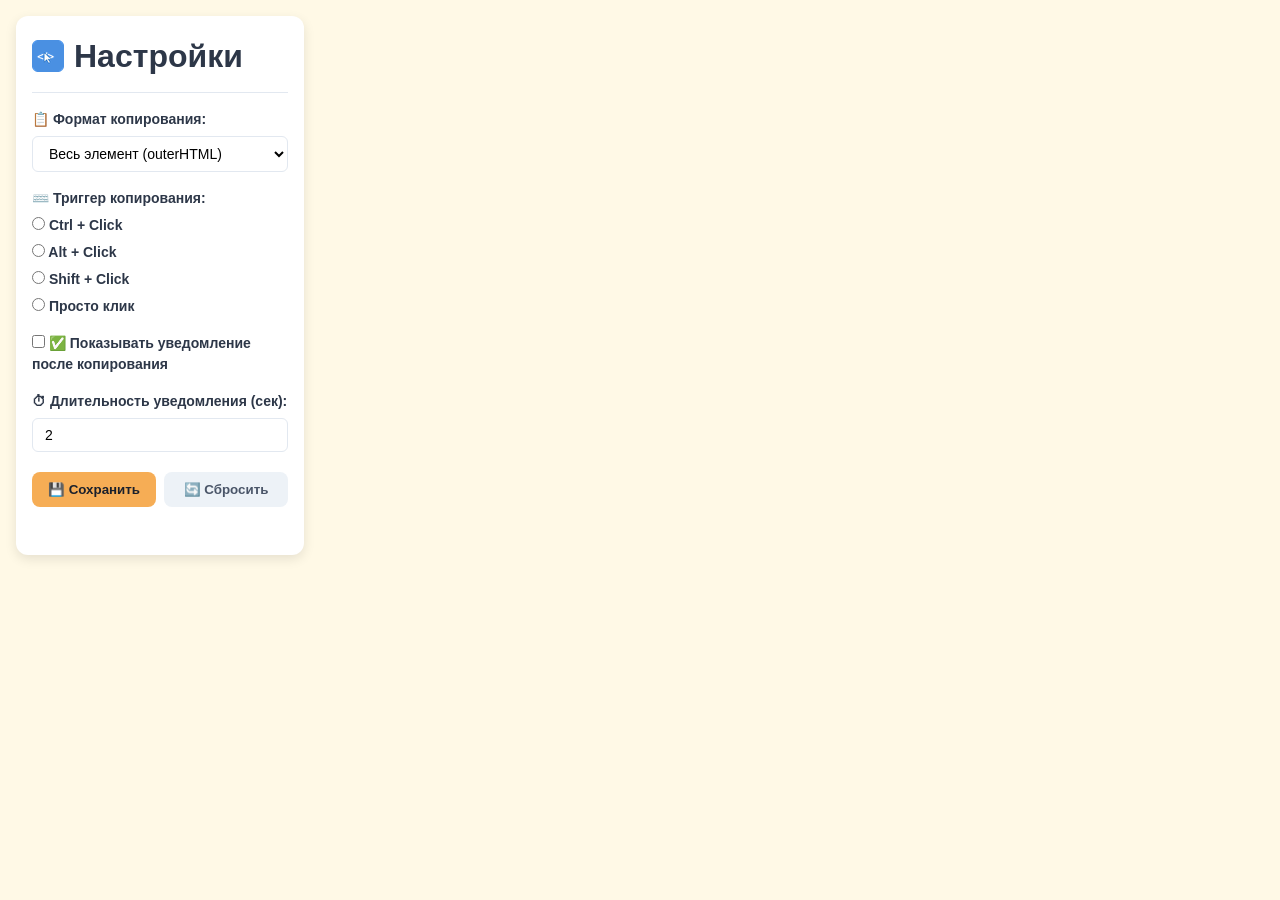
==== popup/popup.html @ e6463199 "add popup settings and configurable triggers" ====
<!DOCTYPE html>
<html lang="ru">
<head>
  <meta charset="UTF-8">
  <meta name="viewport" content="width=device-width, initial-scale=1.0">
  <title>Настройки</title>
  <link rel="stylesheet" href="popup.css">
</head>
<body>
  <div class="container">
    <header>
      <img src="../assets/icon-32.png" alt="Иконка" class="icon">
      <h1>Настройки</h1>
    </header>

    <section class="setting-group">
      <label for="format">📋 Формат копирования:</label>
      <select id="format">
        <option value="outerHTML">Весь элемент (outerHTML)</option>
        <option value="innerHTML">Только содержимое (innerHTML)</option>
        <option value="attributes">Только атрибуты</option>
      </select>
    </section>

    <section class="setting-group">
      <label>⌨️ Триггер копирования:</label>
      <label class="radio-label"><input type="radio" name="trigger" value="ctrl"> Ctrl + Click</label>
      <label class="radio-label"><input type="radio" name="trigger" value="alt"> Alt + Click</label>
      <label class="radio-label"><input type="radio" name="trigger" value="shift"> Shift + Click</label>
      <label class="radio-label"><input type="radio" name="trigger" value="none"> Просто клик</label>
    </section>

    <section class="setting-group">
      <label class="checkbox-label">
        <input type="checkbox" id="showToast">
        ✅ Показывать уведомление после копирования
      </label>
    </section>

    <section class="setting-group">
      <label for="toastDuration">⏱ Длительность уведомления (сек):</label>
      <input type="number" id="toastDuration" min="1" max="10" value="2">
    </section>

    <div class="actions">
      <button id="saveBtn" class="btn-primary">💾 Сохранить</button>
      <button id="resetBtn" class="btn-secondary">🔄 Сбросить</button>
    </div>

    <div id="status" class="status-message"></div>
  </div>
  <script src="popup.js"></script>
</body>
</html>
---- popup/popup.css ----
/* popup/popup.css */
:root {
  --bg-primary: #fff9e6;
  --bg-card: #ffffff;
  --text-primary: #2d3748;
  --accent: #f6ad55;
  --border: #e2e8f0;
}

* { box-sizing: border-box; margin: 0; padding: 0; }

body {
  font-family: -apple-system, BlinkMacSystemFont, 'Segoe UI', Roboto, sans-serif;
  background: var(--bg-primary);
  color: var(--text-primary);
  width: 320px;
  padding: 16px;
  line-height: 1.5;
}

.container {
  background: var(--bg-card);
  border-radius: 12px;
  padding: 16px;
  box-shadow: 0 4px 12px rgba(0,0,0,0.1);
}

header {
  display: flex;
  align-items: center;
  gap: 10px;
  margin-bottom: 16px;
  padding-bottom: 12px;
  border-bottom: 1px solid var(--border);
}

header .icon { width: 32px; height: 32px; }

.setting-group {
  margin-bottom: 16px;
}

.setting-group label {
  display: block;
  font-weight: 600;
  margin-bottom: 6px;
  font-size: 14px;
}

select, input[type="number"] {
  width: 100%;
  padding: 8px 12px;
  border: 1px solid var(--border);
  border-radius: 6px;
  font-size: 14px;
  background: #fff;
}

.radio-label, .checkbox-label {
  display: flex;
  align-items: center;
  gap: 8px;
  margin: 4px 0;
  font-size: 13px;
  cursor: pointer;
}

.actions {
  display: flex;
  gap: 8px;
  margin-top: 20px;
}

.btn-primary, .btn-secondary {
  flex: 1;
  padding: 10px;
  border: none;
  border-radius: 8px;
  font-weight: 600;
  cursor: pointer;
  transition: transform 0.1s;
}

.btn-primary {
  background: var(--accent);
  color: #1a202c;
}

.btn-secondary {
  background: #edf2f7;
  color: #4a5568;
}

.btn-primary:hover { transform: translateY(-1px); }
.btn-secondary:hover { background: #e2e8f0; }

.status-message {
  margin-top: 12px;
  font-size: 13px;
  text-align: center;
  min-height: 20px;
}

.status-message.success { color: #38a169; }
.status-message.error { color: #e53e3e; }
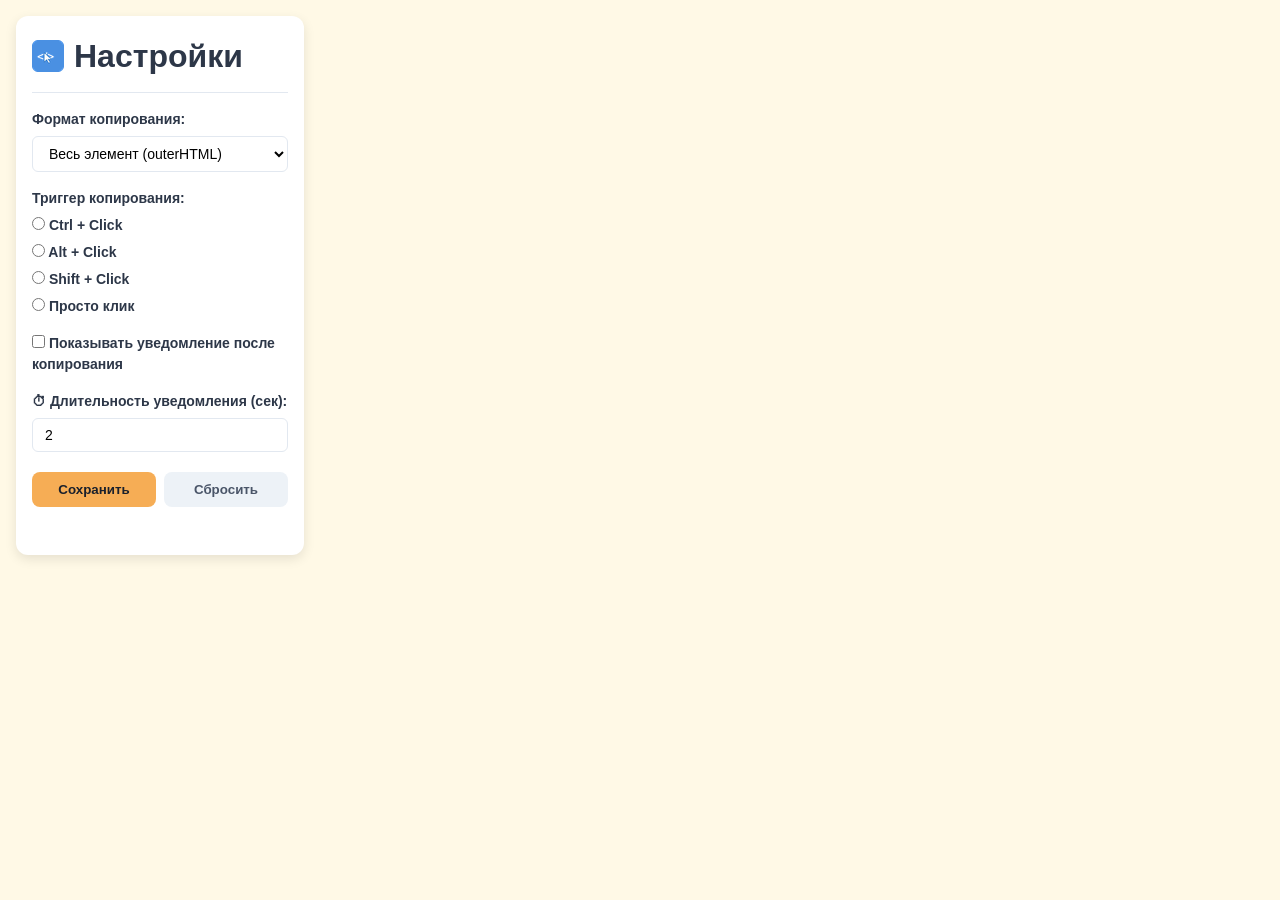
==== commit b6b54a0a: "remove emoji icons from UI elements" ====
--- a/popup/popup.html
+++ b/popup/popup.html
@@ -14,7 +14,7 @@
     </header>
 
     <section class="setting-group">
-      <label for="format">📋 Формат копирования:</label>
+      <label for="format">Формат копирования:</label>
       <select id="format">
         <option value="outerHTML">Весь элемент (outerHTML)</option>
         <option value="innerHTML">Только содержимое (innerHTML)</option>
@@ -23,7 +23,7 @@
     </section>
 
     <section class="setting-group">
-      <label>⌨️ Триггер копирования:</label>
+      <label>Триггер копирования:</label>
       <label class="radio-label"><input type="radio" name="trigger" value="ctrl"> Ctrl + Click</label>
       <label class="radio-label"><input type="radio" name="trigger" value="alt"> Alt + Click</label>
       <label class="radio-label"><input type="radio" name="trigger" value="shift"> Shift + Click</label>
@@ -33,7 +33,7 @@
     <section class="setting-group">
       <label class="checkbox-label">
         <input type="checkbox" id="showToast">
-        ✅ Показывать уведомление после копирования
+        Показывать уведомление после копирования
       </label>
     </section>
 
@@ -43,8 +43,8 @@
     </section>
 
     <div class="actions">
-      <button id="saveBtn" class="btn-primary">💾 Сохранить</button>
-      <button id="resetBtn" class="btn-secondary">🔄 Сбросить</button>
+      <button id="saveBtn" class="btn-primary">Сохранить</button>
+      <button id="resetBtn" class="btn-secondary">Сбросить</button>
     </div>
 
     <div id="status" class="status-message"></div>
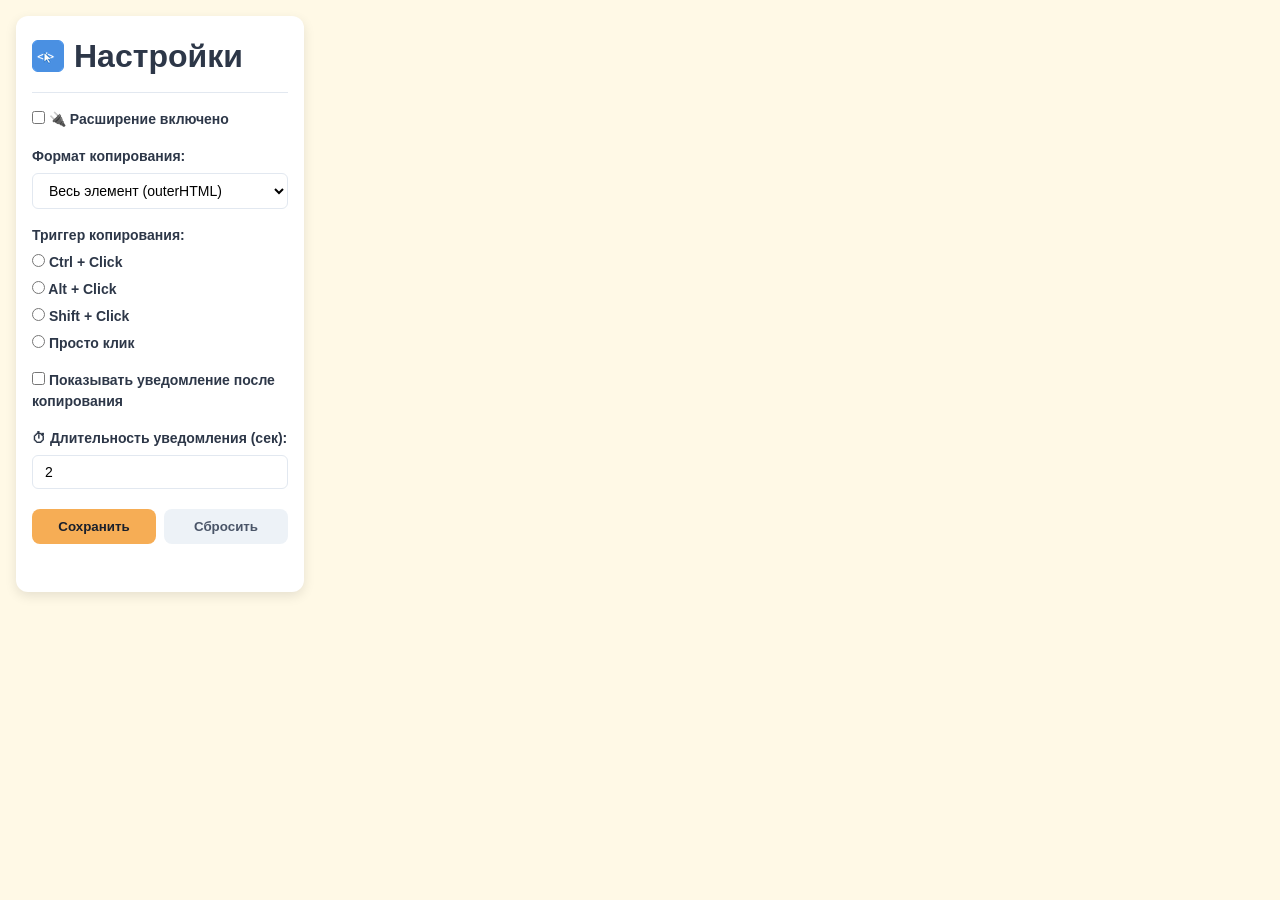
==== commit 5826a639: "add element information panel to hover extension" ====
--- a/popup/popup.html
+++ b/popup/popup.html
@@ -12,6 +12,13 @@
       <img src="../assets/icon-32.png" alt="Иконка" class="icon">
       <h1>Настройки</h1>
     </header>
+
+    <section class="setting-group">
+      <label class="checkbox-label">
+        <input type="checkbox" id="extensionEnabled">
+        🔌 Расширение включено
+      </label>
+    </section>
 
     <section class="setting-group">
       <label for="format">Формат копирования:</label>
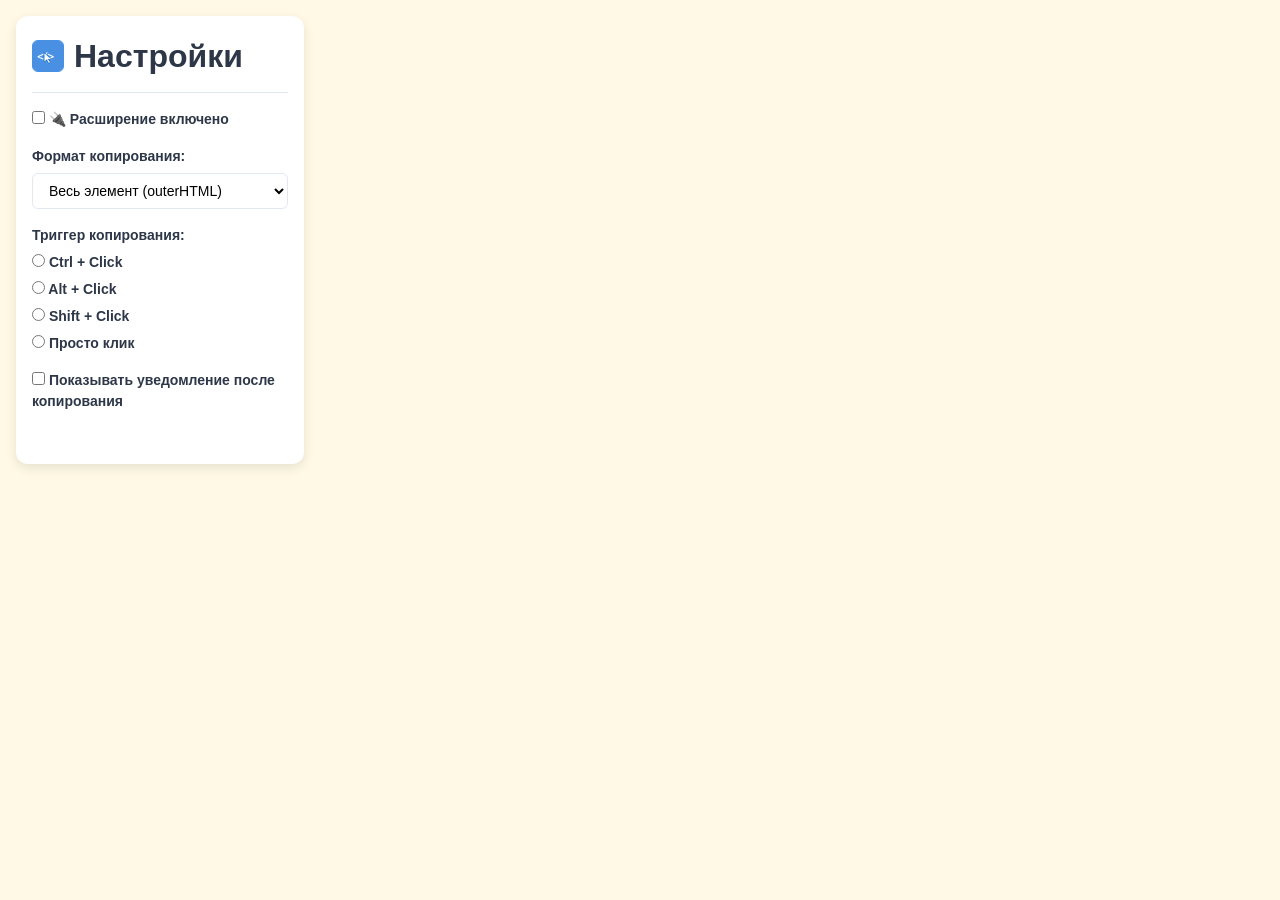
==== commit 44993d28: "refactor(settings): remove toast duration configuration and simplify UI" ====
--- a/popup/popup.html
+++ b/popup/popup.html
@@ -44,16 +44,6 @@
       </label>
     </section>
 
-    <section class="setting-group">
-      <label for="toastDuration">⏱ Длительность уведомления (сек):</label>
-      <input type="number" id="toastDuration" min="1" max="10" value="2">
-    </section>
-
-    <div class="actions">
-      <button id="saveBtn" class="btn-primary">Сохранить</button>
-      <button id="resetBtn" class="btn-secondary">Сбросить</button>
-    </div>
-
     <div id="status" class="status-message"></div>
   </div>
   <script src="popup.js"></script>
--- a/popup/popup.css
+++ b/popup/popup.css
@@ -65,35 +65,6 @@
   cursor: pointer;
 }
 
-.actions {
-  display: flex;
-  gap: 8px;
-  margin-top: 20px;
-}
-
-.btn-primary, .btn-secondary {
-  flex: 1;
-  padding: 10px;
-  border: none;
-  border-radius: 8px;
-  font-weight: 600;
-  cursor: pointer;
-  transition: transform 0.1s;
-}
-
-.btn-primary {
-  background: var(--accent);
-  color: #1a202c;
-}
-
-.btn-secondary {
-  background: #edf2f7;
-  color: #4a5568;
-}
-
-.btn-primary:hover { transform: translateY(-1px); }
-.btn-secondary:hover { background: #e2e8f0; }
-
 .status-message {
   margin-top: 12px;
   font-size: 13px;
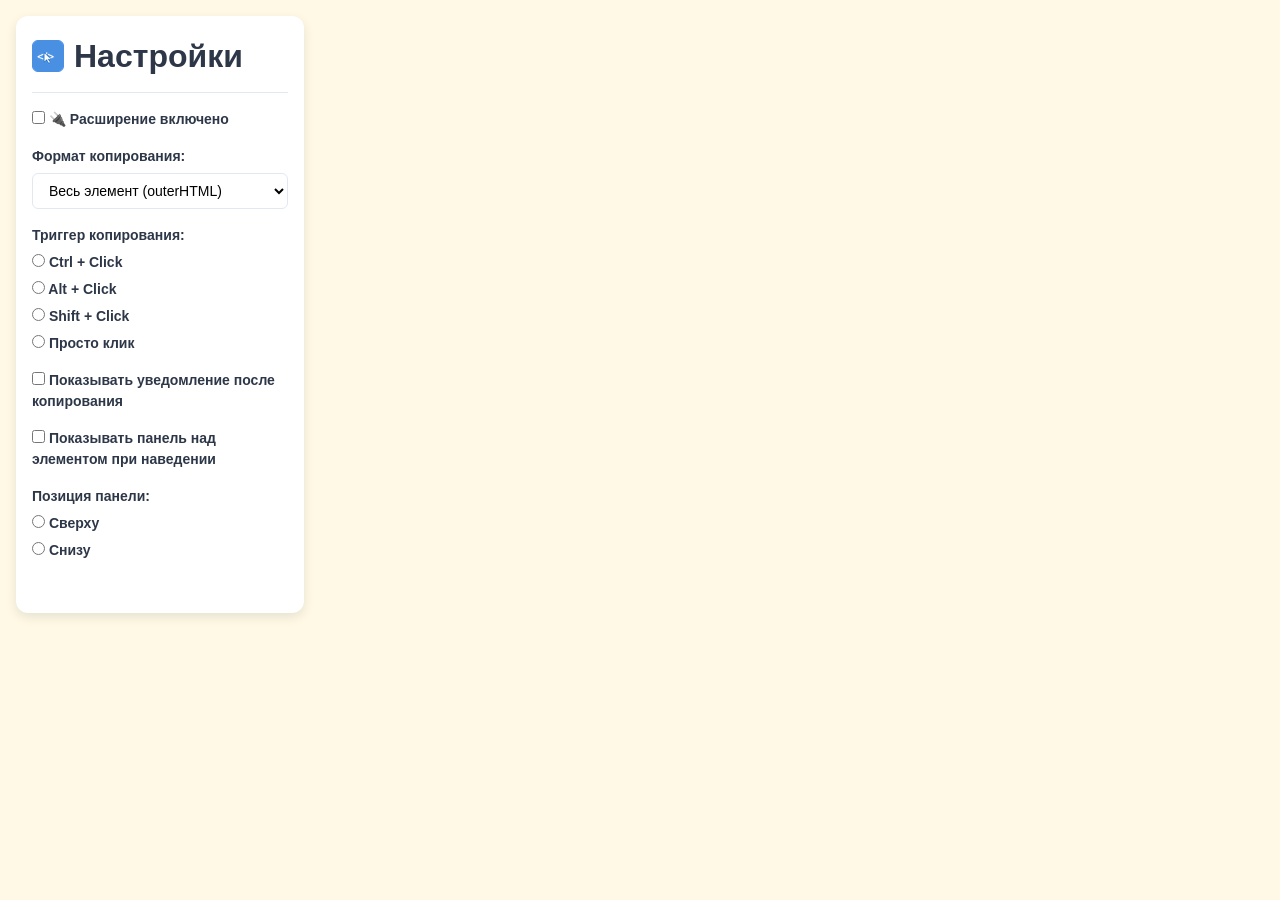
==== commit 7d524d83: "add configurable info panel with positioning options" ====
--- a/popup/popup.html
+++ b/popup/popup.html
@@ -26,6 +26,7 @@
         <option value="outerHTML">Весь элемент (outerHTML)</option>
         <option value="innerHTML">Только содержимое (innerHTML)</option>
         <option value="attributes">Только атрибуты</option>
+        <option value="styles">Названия классов (classList)</option>
       </select>
     </section>
 
@@ -44,6 +45,19 @@
       </label>
     </section>
 
+    <section class="setting-group">
+      <label class="checkbox-label">
+        <input type="checkbox" id="showInfoPanel">
+        Показывать панель над элементом при наведении
+      </label>
+    </section>
+
+    <section class="setting-group">
+      <label>Позиция панели:</label>
+      <label class="radio-label"><input type="radio" name="panelPosition" value="top"> Сверху</label>
+      <label class="radio-label"><input type="radio" name="panelPosition" value="bottom"> Снизу</label>
+    </section>
+
     <div id="status" class="status-message"></div>
   </div>
   <script src="popup.js"></script>
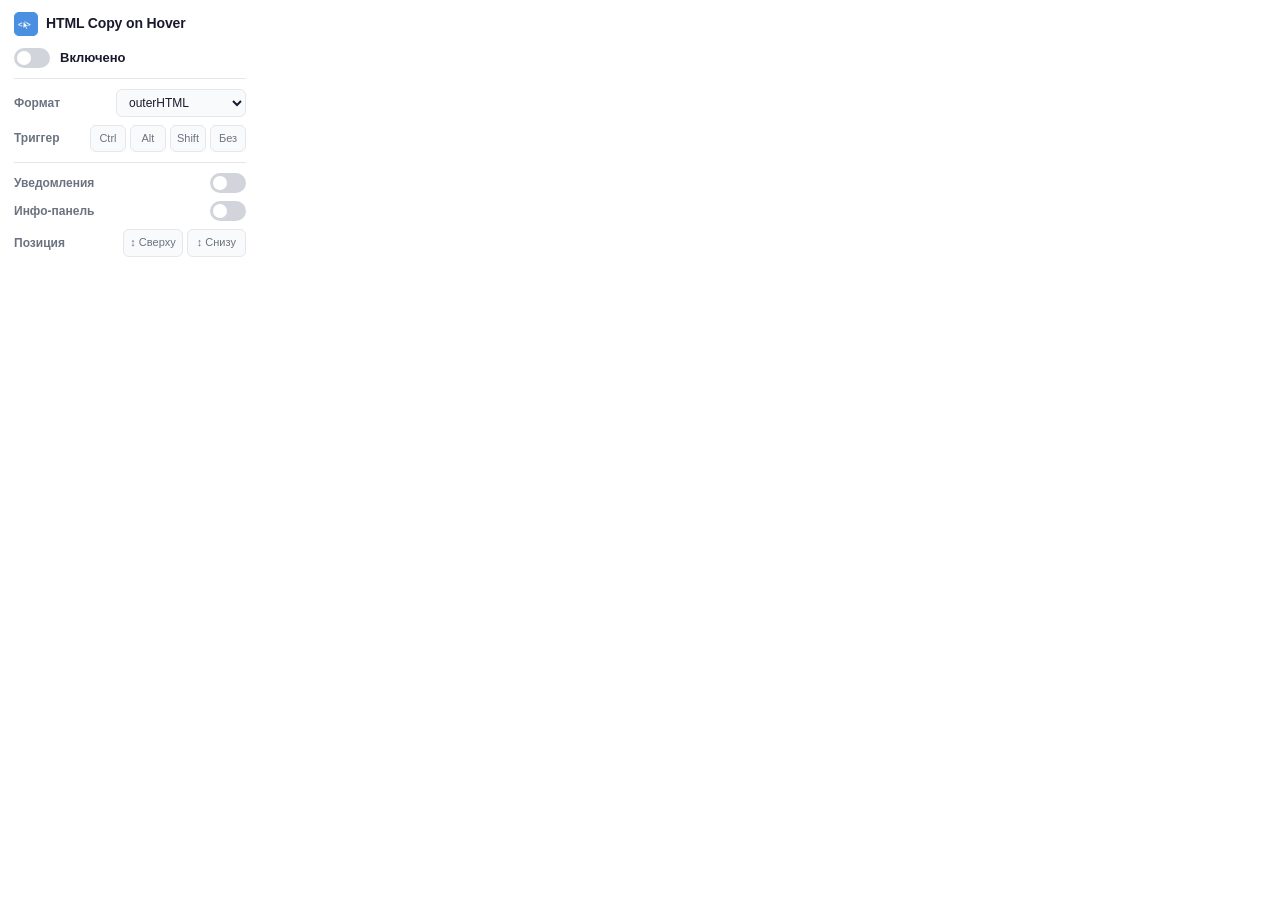
==== commit aa099675: "add Ctrl+Scroll and Ctrl+Arrow keyboard navigation" ====
--- a/popup/popup.html
+++ b/popup/popup.html
@@ -3,60 +3,77 @@
 <head>
   <meta charset="UTF-8">
   <meta name="viewport" content="width=device-width, initial-scale=1.0">
-  <title>Настройки</title>
+  <title>HTML Copy on Hover</title>
   <link rel="stylesheet" href="popup.css">
 </head>
 <body>
   <div class="container">
     <header>
-      <img src="../assets/icon-32.png" alt="Иконка" class="icon">
-      <h1>Настройки</h1>
+      <img src="../assets/icon-32.png" alt="" class="icon">
+      <h1>HTML Copy on Hover</h1>
     </header>
 
-    <section class="setting-group">
-      <label class="checkbox-label">
-        <input type="checkbox" id="extensionEnabled">
-        🔌 Расширение включено
+    <div class="toggle-row">
+      <label class="switch-label">
+        <div class="switch">
+          <input type="checkbox" id="extensionEnabled">
+          <span class="slider"></span>
+        </div>
+        <span class="switch-text">Включено</span>
       </label>
-    </section>
+    </div>
 
-    <section class="setting-group">
-      <label for="format">Формат копирования:</label>
+    <div class="divider"></div>
+
+    <div class="setting-row">
+      <span class="row-label">Формат</span>
       <select id="format">
-        <option value="outerHTML">Весь элемент (outerHTML)</option>
-        <option value="innerHTML">Только содержимое (innerHTML)</option>
-        <option value="attributes">Только атрибуты</option>
-        <option value="styles">Названия классов (classList)</option>
+        <option value="outerHTML">outerHTML</option>
+        <option value="innerHTML">innerHTML</option>
+        <option value="attributes">Атрибуты</option>
+        <option value="styles">Классы</option>
       </select>
-    </section>
+    </div>
 
-    <section class="setting-group">
-      <label>Триггер копирования:</label>
-      <label class="radio-label"><input type="radio" name="trigger" value="ctrl"> Ctrl + Click</label>
-      <label class="radio-label"><input type="radio" name="trigger" value="alt"> Alt + Click</label>
-      <label class="radio-label"><input type="radio" name="trigger" value="shift"> Shift + Click</label>
-      <label class="radio-label"><input type="radio" name="trigger" value="none"> Просто клик</label>
-    </section>
+    <div class="setting-row">
+      <span class="row-label">Триггер</span>
+      <div class="trigger-grid">
+        <label class="trigger-btn"><input type="radio" name="trigger" value="ctrl"> Ctrl</label>
+        <label class="trigger-btn"><input type="radio" name="trigger" value="alt"> Alt</label>
+        <label class="trigger-btn"><input type="radio" name="trigger" value="shift"> Shift</label>
+        <label class="trigger-btn"><input type="radio" name="trigger" value="none"> Без</label>
+      </div>
+    </div>
 
-    <section class="setting-group">
-      <label class="checkbox-label">
-        <input type="checkbox" id="showToast">
-        Показывать уведомление после копирования
+    <div class="divider"></div>
+
+    <div class="setting-row">
+      <span class="row-label">Уведомления</span>
+      <label class="switch-label small">
+        <div class="switch">
+          <input type="checkbox" id="showToast">
+          <span class="slider"></span>
+        </div>
       </label>
-    </section>
+    </div>
 
-    <section class="setting-group">
-      <label class="checkbox-label">
-        <input type="checkbox" id="showInfoPanel">
-        Показывать панель над элементом при наведении
+    <div class="setting-row">
+      <span class="row-label">Инфо-панель</span>
+      <label class="switch-label small">
+        <div class="switch">
+          <input type="checkbox" id="showInfoPanel">
+          <span class="slider"></span>
+        </div>
       </label>
-    </section>
+    </div>
 
-    <section class="setting-group">
-      <label>Позиция панели:</label>
-      <label class="radio-label"><input type="radio" name="panelPosition" value="top"> Сверху</label>
-      <label class="radio-label"><input type="radio" name="panelPosition" value="bottom"> Снизу</label>
-    </section>
+    <div class="setting-row">
+      <span class="row-label">Позиция</span>
+      <div class="trigger-grid two-col">
+        <label class="trigger-btn"><input type="radio" name="panelPosition" value="top"> ↕ Сверху</label>
+        <label class="trigger-btn"><input type="radio" name="panelPosition" value="bottom"> ↕ Снизу</label>
+      </div>
+    </div>
 
     <div id="status" class="status-message"></div>
   </div>
--- a/popup/popup.css
+++ b/popup/popup.css
@@ -1,76 +1,210 @@
 /* popup/popup.css */
 :root {
-  --bg-primary: #fff9e6;
-  --bg-card: #ffffff;
-  --text-primary: #2d3748;
-  --accent: #f6ad55;
-  --border: #e2e8f0;
+  --bg: #ffffff;
+  --text: #1a1a2e;
+  --text-secondary: #6b7280;
+  --accent: #6366f1;
+  --accent-hover: #4f46e5;
+  --border: #e5e7eb;
+  --surface: #f9fafb;
+  --success: #10b981;
 }
 
 * { box-sizing: border-box; margin: 0; padding: 0; }
 
 body {
   font-family: -apple-system, BlinkMacSystemFont, 'Segoe UI', Roboto, sans-serif;
-  background: var(--bg-primary);
-  color: var(--text-primary);
-  width: 320px;
-  padding: 16px;
-  line-height: 1.5;
+  background: var(--bg);
+  color: var(--text);
+  width: 260px;
+  padding: 0;
+  line-height: 1.4;
 }
 
 .container {
-  background: var(--bg-card);
-  border-radius: 12px;
-  padding: 16px;
-  box-shadow: 0 4px 12px rgba(0,0,0,0.1);
-}
-
+  padding: 12px 14px;
+}
+
+/* === Header === */
 header {
   display: flex;
   align-items: center;
+  gap: 8px;
+  margin-bottom: 12px;
+}
+
+header .icon {
+  width: 24px;
+  height: 24px;
+  border-radius: 4px;
+}
+
+header h1 {
+  font-size: 14px;
+  font-weight: 700;
+  color: var(--text);
+  letter-spacing: -0.01em;
+}
+
+/* === Toggle Switch === */
+.toggle-row {
+  margin-bottom: 4px;
+}
+
+.switch-label {
+  display: flex;
+  align-items: center;
   gap: 10px;
-  margin-bottom: 16px;
-  padding-bottom: 12px;
-  border-bottom: 1px solid var(--border);
-}
-
-header .icon { width: 32px; height: 32px; }
-
-.setting-group {
-  margin-bottom: 16px;
-}
-
-.setting-group label {
-  display: block;
+  cursor: pointer;
+}
+
+.switch {
+  position: relative;
+  width: 36px;
+  height: 20px;
+  flex-shrink: 0;
+}
+
+.switch input {
+  opacity: 0;
+  width: 0;
+  height: 0;
+}
+
+.slider {
+  position: absolute;
+  inset: 0;
+  background: #d1d5db;
+  border-radius: 20px;
+  transition: background 0.2s;
+}
+
+.slider::before {
+  content: '';
+  position: absolute;
+  width: 14px;
+  height: 14px;
+  left: 3px;
+  bottom: 3px;
+  background: white;
+  border-radius: 50%;
+  transition: transform 0.2s;
+}
+
+.switch input:checked + .slider {
+  background: var(--accent);
+}
+
+.switch input:checked + .slider::before {
+  transform: translateX(16px);
+}
+
+.switch-text {
+  font-size: 13px;
   font-weight: 600;
-  margin-bottom: 6px;
-  font-size: 14px;
-}
-
-select, input[type="number"] {
-  width: 100%;
-  padding: 8px 12px;
+  color: var(--text);
+}
+
+/* === Divider === */
+.divider {
+  height: 1px;
+  background: var(--border);
+  margin: 10px 0;
+}
+
+/* === Setting Row === */
+.setting-row {
+  display: flex;
+  align-items: center;
+  justify-content: space-between;
+  margin-bottom: 8px;
+}
+
+.row-label {
+  font-size: 12px;
+  font-weight: 600;
+  color: var(--text-secondary);
+  flex-shrink: 0;
+  min-width: 70px;
+}
+
+/* === Select === */
+select {
+  width: 130px;
+  padding: 5px 8px;
   border: 1px solid var(--border);
   border-radius: 6px;
-  font-size: 14px;
-  background: #fff;
-}
-
-.radio-label, .checkbox-label {
-  display: flex;
-  align-items: center;
-  gap: 8px;
-  margin: 4px 0;
-  font-size: 13px;
+  font-size: 12px;
+  font-weight: 500;
+  background: var(--surface);
+  color: var(--text);
   cursor: pointer;
-}
-
+  outline: none;
+  transition: border-color 0.15s;
+}
+
+select:hover {
+  border-color: var(--accent);
+}
+
+select:focus {
+  border-color: var(--accent);
+  box-shadow: 0 0 0 2px rgba(99, 102, 241, 0.15);
+}
+
+/* === Trigger Buttons === */
+.trigger-grid {
+  display: grid;
+  grid-template-columns: repeat(4, 1fr);
+  gap: 4px;
+}
+
+.trigger-grid.two-col {
+  grid-template-columns: repeat(2, 1fr);
+}
+
+.trigger-btn {
+  display: flex;
+  align-items: center;
+  justify-content: center;
+  padding: 5px 6px;
+  border: 1px solid var(--border);
+  border-radius: 6px;
+  font-size: 11px;
+  font-weight: 500;
+  color: var(--text-secondary);
+  cursor: pointer;
+  background: var(--surface);
+  transition: all 0.15s;
+  text-align: center;
+}
+
+.trigger-btn input {
+  display: none;
+}
+
+.trigger-btn:has(input:checked) {
+  background: var(--accent);
+  border-color: var(--accent);
+  color: white;
+}
+
+.trigger-btn:hover:not(:has(input:checked)) {
+  border-color: var(--accent);
+  color: var(--accent);
+}
+
+/* === Small Switch === */
+.switch-label.small {
+  gap: 0;
+}
+
+/* === Status === */
 .status-message {
-  margin-top: 12px;
-  font-size: 13px;
+  margin-top: 8px;
+  font-size: 11px;
   text-align: center;
-  min-height: 20px;
-}
-
-.status-message.success { color: #38a169; }
-.status-message.error { color: #e53e3e; }
+  min-height: 16px;
+  color: var(--success);
+  font-weight: 500;
+}
